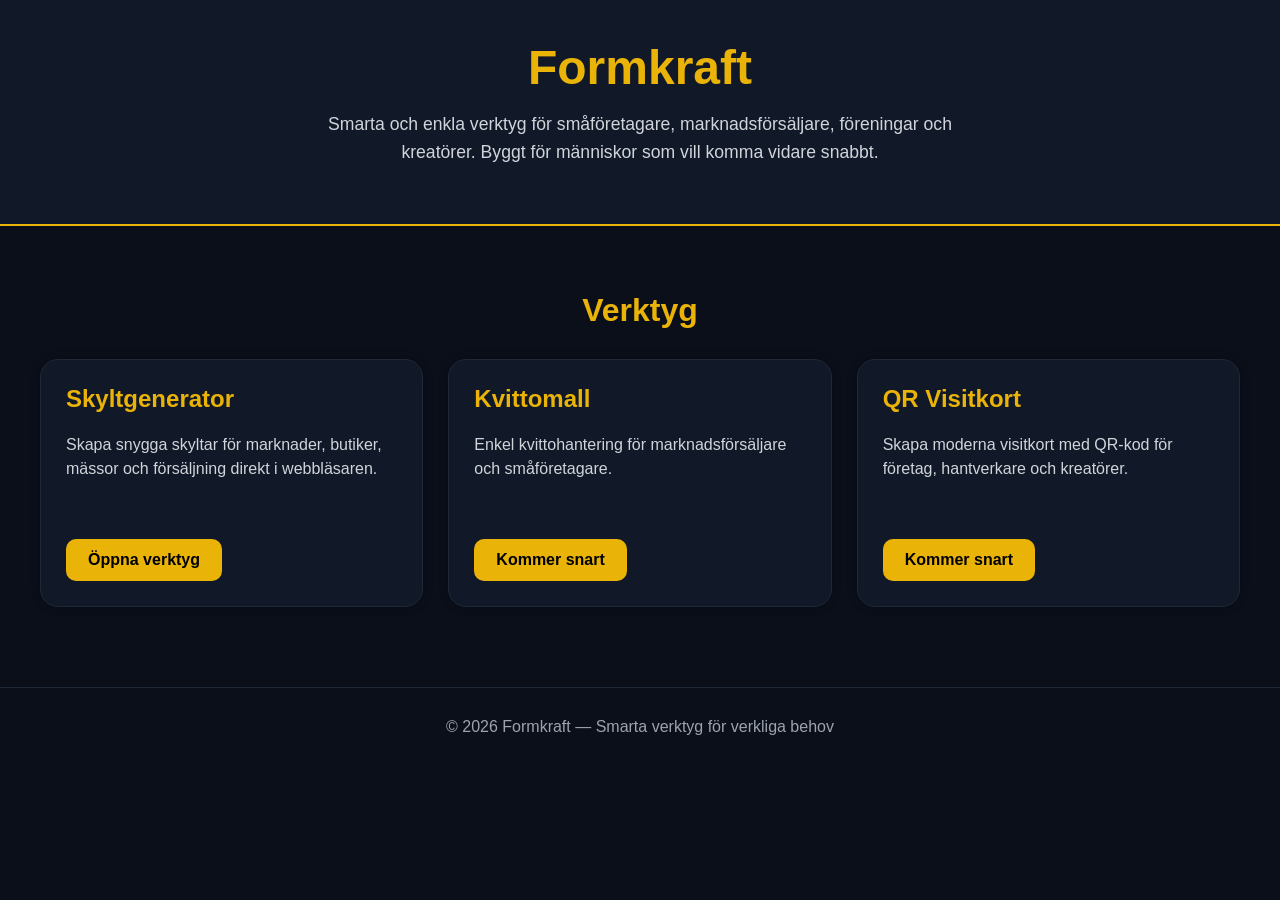
==== index.html @ 1ef2ce08 "Update index.html" ====
<!DOCTYPE html>
<html lang="sv">
<head>
  <meta charset="UTF-8">
  <meta name="viewport" content="width=device-width, initial-scale=1.0">
  <title>Formkraft</title>

  <style>
    /* Grundinställningar */
    body {
      margin: 0;
      padding: 0;
      font-family: Arial, sans-serif;
      background: #0b0f1a;
      color: white;
    }

    /* Header */
    header {
      background: #111827;
      padding: 40px 20px;
      text-align: center;
      border-bottom: 2px solid #eab308;
    }

    header h1 {
      margin: 0;
      font-size: 3rem;
      color: #eab308;
    }

    header p {
      margin-top: 15px;
      font-size: 1.1rem;
      color: #d1d5db;
      max-width: 700px;
      margin-left: auto;
      margin-right: auto;
      line-height: 1.6;
    }

    /* Verktygssektion */
    .container {
      max-width: 1200px;
      margin: auto;
      padding: 40px 20px;
    }

    .section-title {
      font-size: 2rem;
      margin-bottom: 30px;
      color: #eab308;
      text-align: center;
    }

    /* Kort-grid */
    .tool-grid {
      display: grid;
      grid-template-columns: repeat(auto-fit, minmax(260px, 1fr));
      gap: 25px;
    }

    /* Verktygskort */
    .tool-card {
      background: #111827;
      border: 1px solid #1f2937;
      border-radius: 18px;
      padding: 25px;
      transition: 0.3s;
      box-shadow: 0 0 10px rgba(0,0,0,0.3);
    }

    .tool-card:hover {
      transform: translateY(-5px);
      border-color: #eab308;
      box-shadow: 0 0 20px rgba(234,179,8,0.3);
    }

    .tool-card h2 {
      margin-top: 0;
      color: #eab308;
    }

    .tool-card p {
      color: #d1d5db;
      line-height: 1.5;
      min-height: 90px;
    }

    /* Knapp */
    .btn {
      display: inline-block;
      background: #eab308;
      color: black;
      text-decoration: none;
      padding: 12px 22px;
      border-radius: 10px;
      font-weight: bold;
      transition: 0.3s;
    }

    .btn:hover {
      background: #facc15;
    }

    /* Footer */
    footer {
      text-align: center;
      padding: 30px 20px;
      color: #9ca3af;
      border-top: 1px solid #1f2937;
      margin-top: 40px;
    }

    /* Mobilanpassning */
    @media (max-width: 600px) {
      header h1 {
        font-size: 2.2rem;
      }

      .section-title {
        font-size: 1.6rem;
      }
    }
  </style>
</head>

<body>

  <!-- Header -->
  <header>
    <h1>Formkraft</h1>

    <p>
      Smarta och enkla verktyg för småföretagare,
      marknadsförsäljare, föreningar och kreatörer.
      Byggt för människor som vill komma vidare snabbt.
    </p>
  </header>

  <!-- Innehåll -->
  <div class="container">

    <h2 class="section-title">Verktyg</h2>

    <div class="tool-grid">

      <!-- Skyltgenerator -->
      <div class="tool-card">
        <h2>Skyltgenerator</h2>

        <p>
          Skapa snygga skyltar för marknader,
          butiker, mässor och försäljning direkt i webbläsaren.
        </p>

        <a class="btn" href="sv/marknad/skyltgenerator/">
          Öppna verktyg
        </a>
      </div>

      <!-- Kommande -->
      <div class="tool-card">
        <h2>Kvittomall</h2>

        <p>
          Enkel kvittohantering för marknadsförsäljare
          och småföretagare.
        </p>

        <a class="btn" href="#">
          Kommer snart
        </a>
      </div>

      <!-- Kommande -->
      <div class="tool-card">
        <h2>QR Visitkort</h2>

        <p>
          Skapa moderna visitkort med QR-kod
          för företag, hantverkare och kreatörer.
        </p>

        <a class="btn" href="#">
          Kommer snart
        </a>
      </div>

    </div>

  </div>

  <!-- Footer -->
  <footer>
    © 2026 Formkraft — Smarta verktyg för verkliga behov
  </footer>

</body>
</html>
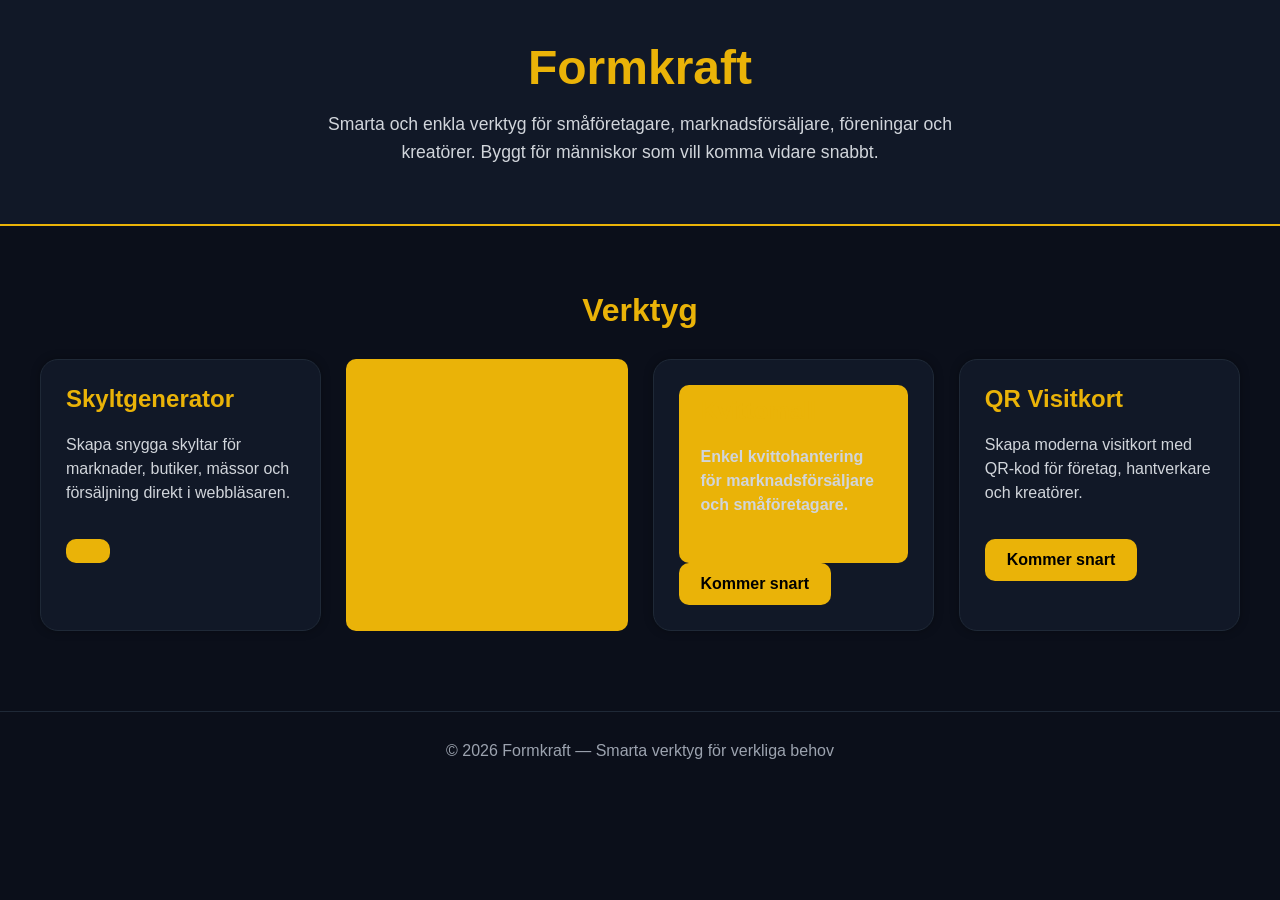
==== commit 56c3e829: "Update index.html" ====
--- a/index.html
+++ b/index.html
@@ -154,7 +154,7 @@
           butiker, mässor och försäljning direkt i webbläsaren.
         </p>
 
-        <a class="btn" href="sv/marknad/skyltgenerator/">
+        <a class="btn"href="sv/marknad/skyltgenerator/index.html"
           Öppna verktyg
         </a>
       </div>
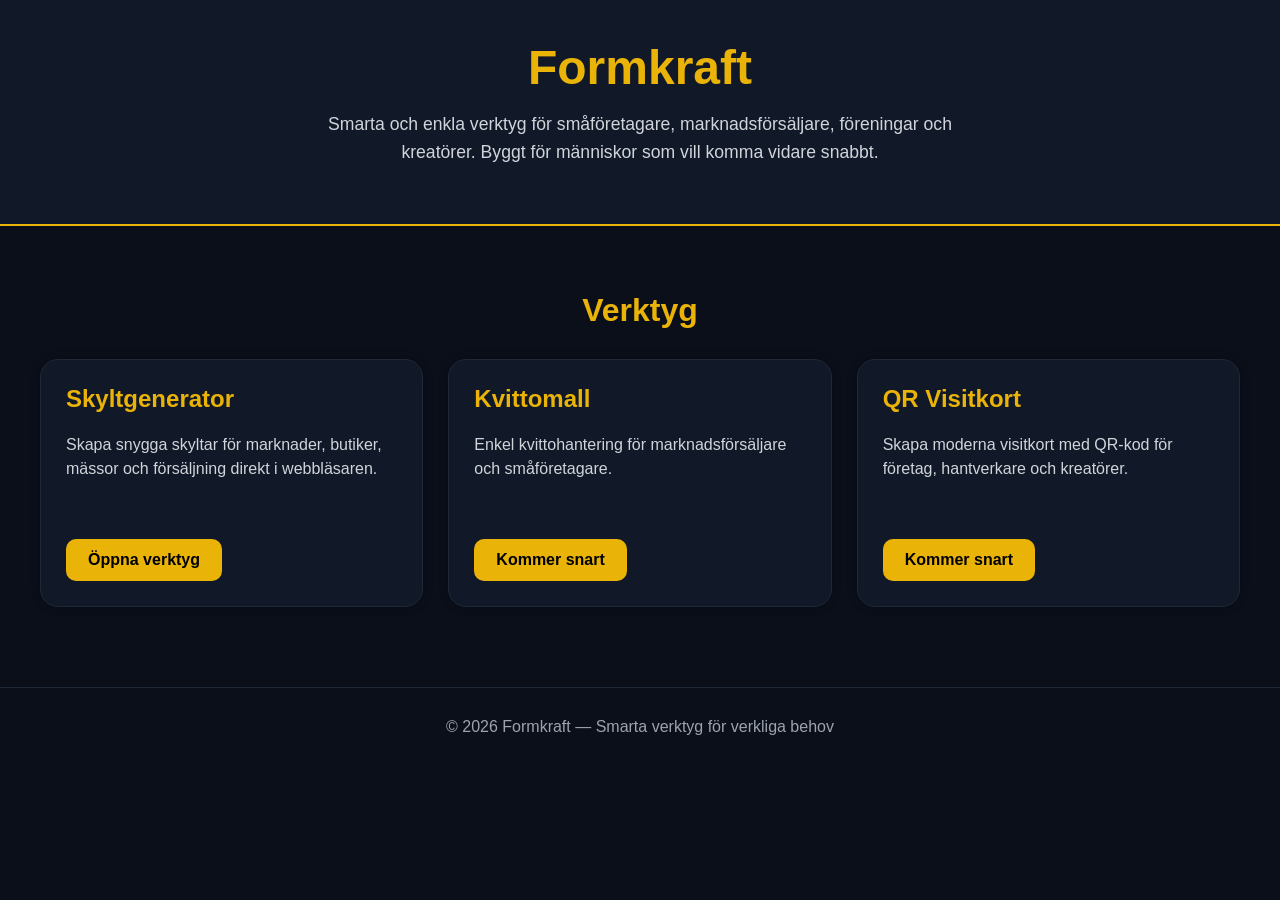
==== commit 1826bf6a: "Update index.html" ====
--- a/index.html
+++ b/index.html
@@ -154,9 +154,9 @@
           butiker, mässor och försäljning direkt i webbläsaren.
         </p>
 
-        <a class="btn"href="sv/marknad/skyltgenerator/index.html"
-          Öppna verktyg
-        </a>
+        <a class="btn" href="sv/marknad/skyltgenerator/">
+  Öppna verktyg
+</a>
       </div>
 
       <!-- Kommande -->
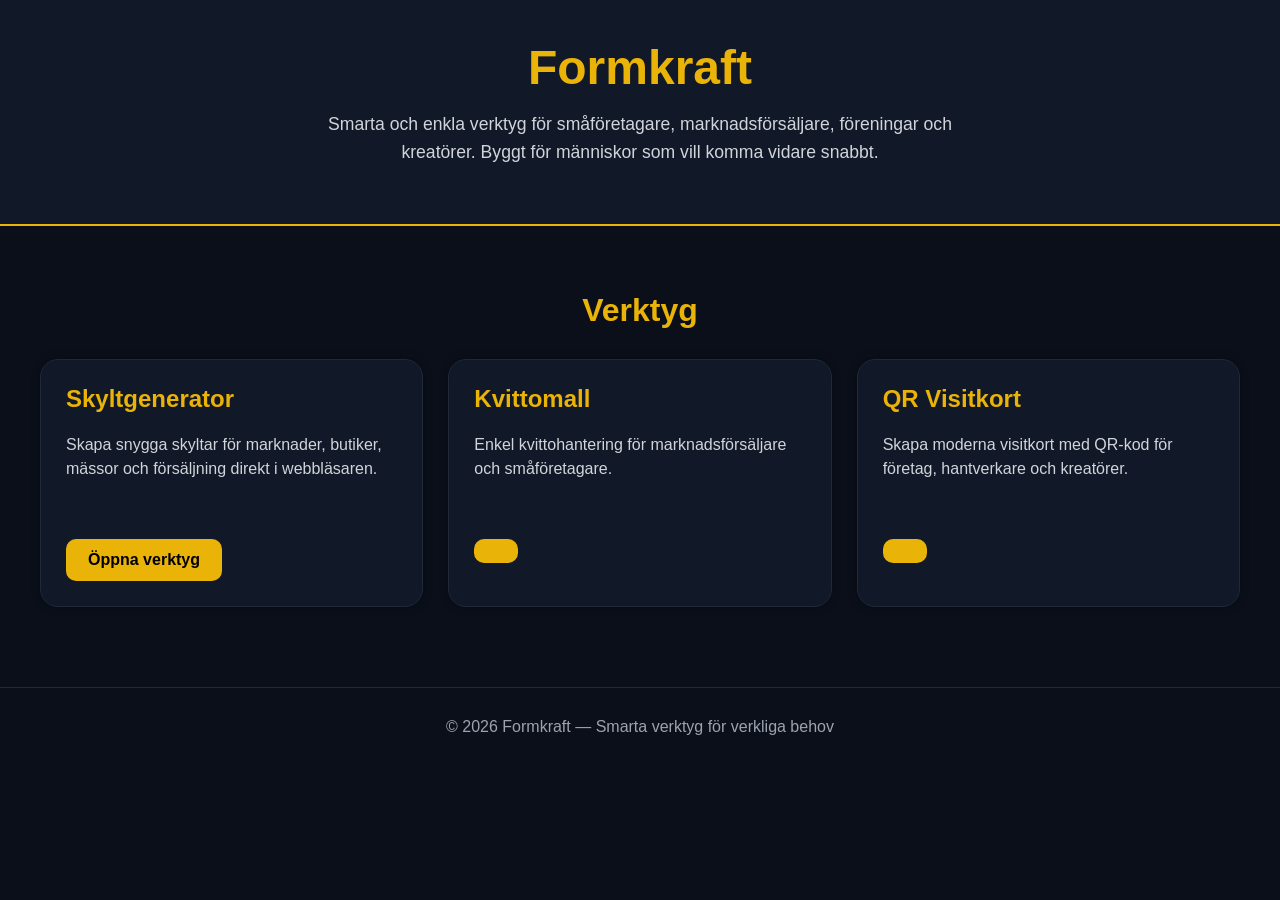
==== commit 2be1c7c5: "Update index.html" ====
--- a/index.html
+++ b/index.html
@@ -154,7 +154,7 @@
           butiker, mässor och försäljning direkt i webbläsaren.
         </p>
 
-        <a class="btn" href="sv/marknad/skyltgenerator/">
+        <a class="btn" href="sv/marknad/förtag/skyltgenerator/">
   Öppna verktyg
 </a>
       </div>
@@ -168,8 +168,10 @@
           och småföretagare.
         </p>
 
-        <a class="btn" href="#">
-          Kommer snart
+        <a class="btn" href="
+sv/marknad/företag/kvittomall/index.html
+">
+      
         </a>
       </div>
 
@@ -182,8 +184,8 @@
           för företag, hantverkare och kreatörer.
         </p>
 
-        <a class="btn" href="#">
-          Kommer snart
+        <a class="btn" href="sv/marknad/företag/qrvisitkort/index.html">
+        
         </a>
       </div>
 
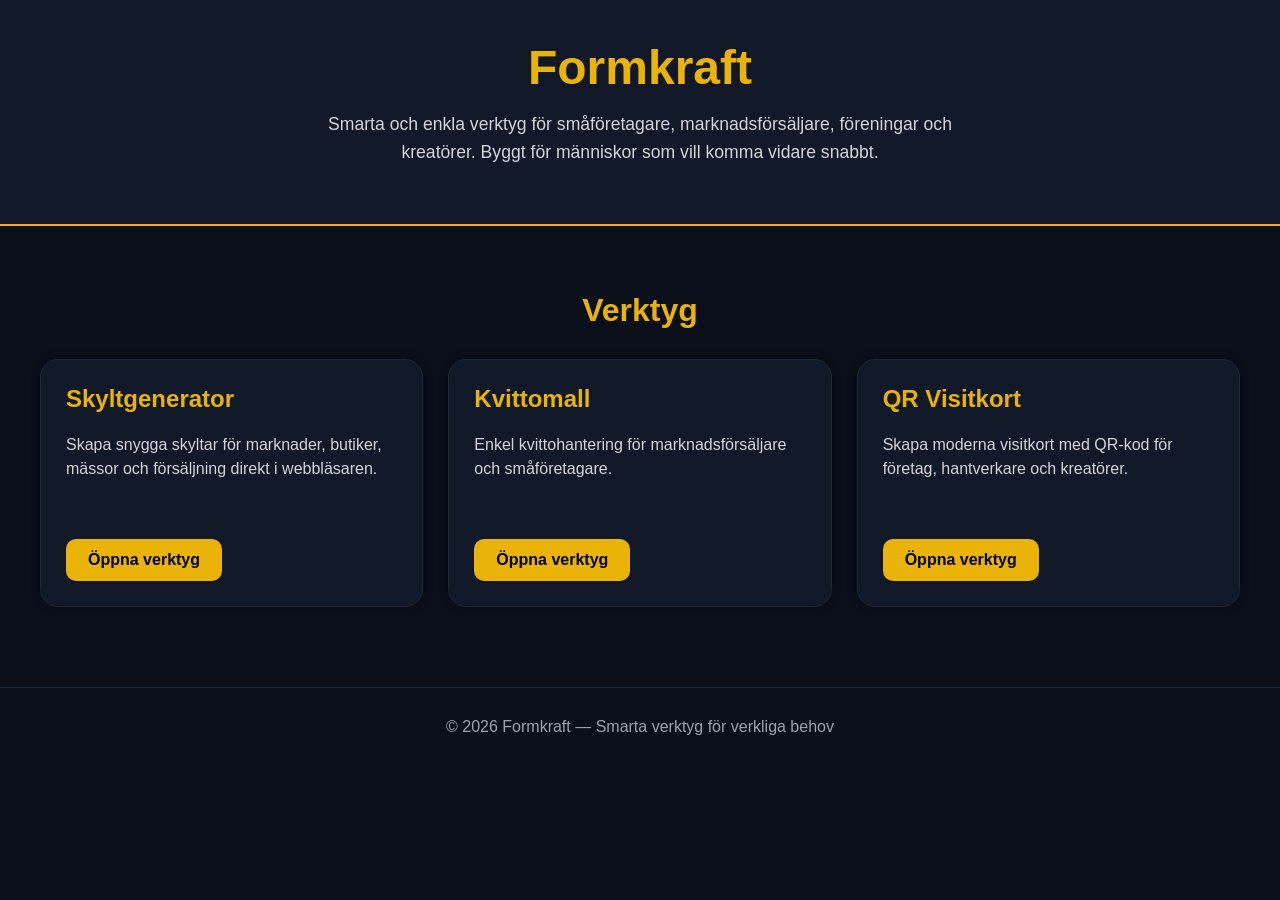
==== commit f031c0a9: "Fix button links in index.html" ====
--- a/index.html
+++ b/index.html
@@ -154,7 +154,7 @@
           butiker, mässor och försäljning direkt i webbläsaren.
         </p>
 
-        <a class="btn" href="sv/marknad/förtag/skyltgenerator/">
+        <a class="btn" href="sv/marknad/företag/skyltgenerator/">
   Öppna verktyg
 </a>
       </div>
@@ -170,7 +170,7 @@
 
         <a class="btn" href="
 sv/marknad/företag/kvittomall/index.html
-">
+"> Öppna verktyg
       
         </a>
       </div>
@@ -185,7 +185,7 @@
         </p>
 
         <a class="btn" href="sv/marknad/företag/qrvisitkort/index.html">
-        
+        Öppna verktyg
         </a>
       </div>
 
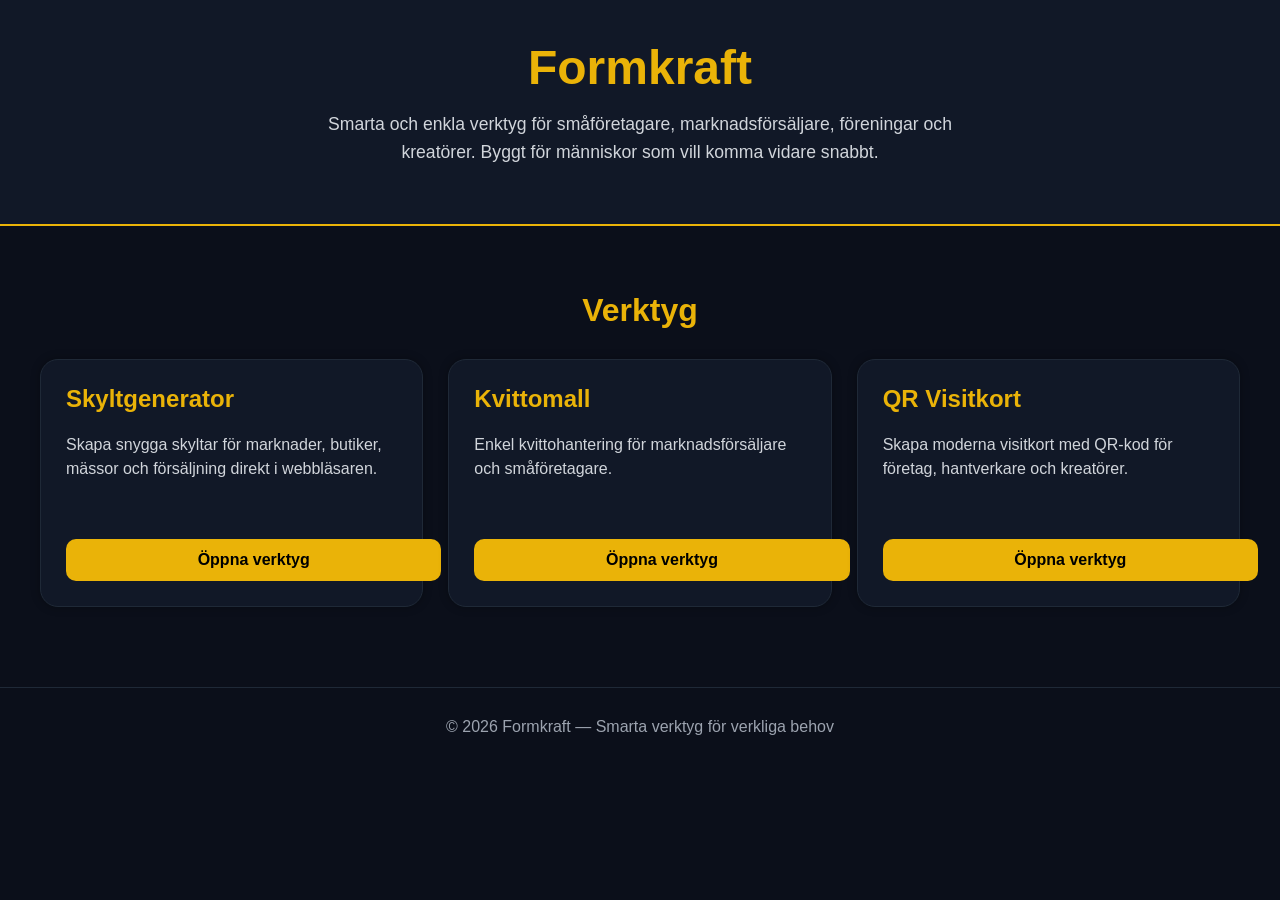
==== commit 238f756c: "Update index.html" ====
--- a/index.html
+++ b/index.html
@@ -1,134 +1,146 @@
 <!DOCTYPE html>
 <html lang="sv">
 <head>
+
   <meta charset="UTF-8">
+
   <meta name="viewport" content="width=device-width, initial-scale=1.0">
+
   <title>Formkraft</title>
 
   <style>
+
     /* Grundinställningar */
-    body {
-      margin: 0;
-      padding: 0;
-      font-family: Arial, sans-serif;
-      background: #0b0f1a;
-      color: white;
+    body{
+      margin:0;
+      padding:0;
+      font-family:Arial, sans-serif;
+      background:#0b0f1a;
+      color:white;
     }
 
     /* Header */
-    header {
-      background: #111827;
-      padding: 40px 20px;
-      text-align: center;
-      border-bottom: 2px solid #eab308;
-    }
-
-    header h1 {
-      margin: 0;
-      font-size: 3rem;
-      color: #eab308;
-    }
-
-    header p {
-      margin-top: 15px;
-      font-size: 1.1rem;
-      color: #d1d5db;
-      max-width: 700px;
-      margin-left: auto;
-      margin-right: auto;
-      line-height: 1.6;
-    }
-
-    /* Verktygssektion */
-    .container {
-      max-width: 1200px;
-      margin: auto;
-      padding: 40px 20px;
-    }
-
-    .section-title {
-      font-size: 2rem;
-      margin-bottom: 30px;
-      color: #eab308;
-      text-align: center;
-    }
-
-    /* Kort-grid */
-    .tool-grid {
-      display: grid;
-      grid-template-columns: repeat(auto-fit, minmax(260px, 1fr));
-      gap: 25px;
-    }
-
-    /* Verktygskort */
-    .tool-card {
-      background: #111827;
-      border: 1px solid #1f2937;
-      border-radius: 18px;
-      padding: 25px;
-      transition: 0.3s;
-      box-shadow: 0 0 10px rgba(0,0,0,0.3);
-    }
-
-    .tool-card:hover {
-      transform: translateY(-5px);
-      border-color: #eab308;
-      box-shadow: 0 0 20px rgba(234,179,8,0.3);
-    }
-
-    .tool-card h2 {
-      margin-top: 0;
-      color: #eab308;
-    }
-
-    .tool-card p {
-      color: #d1d5db;
-      line-height: 1.5;
-      min-height: 90px;
-    }
-
-    /* Knapp */
-    .btn {
-      display: inline-block;
-      background: #eab308;
-      color: black;
-      text-decoration: none;
-      padding: 12px 22px;
-      border-radius: 10px;
-      font-weight: bold;
-      transition: 0.3s;
-    }
-
-    .btn:hover {
-      background: #facc15;
+    header{
+      background:#111827;
+      padding:40px 20px;
+      text-align:center;
+      border-bottom:2px solid #eab308;
+    }
+
+    header h1{
+      margin:0;
+      font-size:3rem;
+      color:#eab308;
+    }
+
+    header p{
+      margin-top:15px;
+      font-size:1.1rem;
+      color:#d1d5db;
+      max-width:700px;
+      margin-left:auto;
+      margin-right:auto;
+      line-height:1.6;
+    }
+
+    /* Innehåll */
+    .container{
+      max-width:1200px;
+      margin:auto;
+      padding:40px 20px;
+    }
+
+    /* Rubrik */
+    .section-title{
+      font-size:2rem;
+      margin-bottom:30px;
+      color:#eab308;
+      text-align:center;
+    }
+
+    /* Grid */
+    .tool-grid{
+      display:grid;
+      grid-template-columns:repeat(auto-fit, minmax(260px, 1fr));
+      gap:25px;
+    }
+
+    /* Kort */
+    .tool-card{
+      background:#111827;
+      border:1px solid #1f2937;
+      border-radius:18px;
+      padding:25px;
+      transition:0.3s;
+      box-shadow:0 0 10px rgba(0,0,0,0.3);
+    }
+
+    .tool-card:hover{
+      transform:translateY(-5px);
+      border-color:#eab308;
+      box-shadow:0 0 20px rgba(234,179,8,0.3);
+    }
+
+    .tool-card h2{
+      margin-top:0;
+      color:#eab308;
+    }
+
+    .tool-card p{
+      color:#d1d5db;
+      line-height:1.5;
+      min-height:90px;
+    }
+
+    /* Knappar */
+    .btn{
+      display:inline-block;
+      width:100%;
+      text-align:center;
+      background:#eab308;
+      color:black;
+      text-decoration:none;
+      padding:12px 22px;
+      border-radius:10px;
+      font-weight:bold;
+      transition:0.3s;
+    }
+
+    .btn:hover{
+      background:#facc15;
     }
 
     /* Footer */
-    footer {
-      text-align: center;
-      padding: 30px 20px;
-      color: #9ca3af;
-      border-top: 1px solid #1f2937;
-      margin-top: 40px;
-    }
-
-    /* Mobilanpassning */
-    @media (max-width: 600px) {
-      header h1 {
-        font-size: 2.2rem;
+    footer{
+      text-align:center;
+      padding:30px 20px;
+      color:#9ca3af;
+      border-top:1px solid #1f2937;
+      margin-top:40px;
+    }
+
+    /* Mobil */
+    @media (max-width:600px){
+
+      header h1{
+        font-size:2.2rem;
       }
 
-      .section-title {
-        font-size: 1.6rem;
+      .section-title{
+        font-size:1.6rem;
       }
-    }
+
+    }
+
   </style>
+
 </head>
 
 <body>
 
   <!-- Header -->
   <header>
+
     <h1>Formkraft</h1>
 
     <p>
@@ -136,6 +148,7 @@
       marknadsförsäljare, föreningar och kreatörer.
       Byggt för människor som vill komma vidare snabbt.
     </p>
+
   </header>
 
   <!-- Innehåll -->
@@ -147,6 +160,7 @@
 
       <!-- Skyltgenerator -->
       <div class="tool-card">
+
         <h2>Skyltgenerator</h2>
 
         <p>
@@ -154,13 +168,15 @@
           butiker, mässor och försäljning direkt i webbläsaren.
         </p>
 
-        <a class="btn" href="sv/marknad/företag/skyltgenerator/">
-  Öppna verktyg
-</a>
+        <a class="btn" href="sv/marknad/företag/skyltgenerator/index.html">
+          Öppna verktyg
+        </a>
+
       </div>
 
-      <!-- Kommande -->
+      <!-- Kvittomall -->
       <div class="tool-card">
+
         <h2>Kvittomall</h2>
 
         <p>
@@ -168,15 +184,15 @@
           och småföretagare.
         </p>
 
-        <a class="btn" href="
-sv/marknad/företag/kvittomall/index.html
-"> Öppna verktyg
-      
+        <a class="btn" href="sv/marknad/företag/kvittomall/index.html">
+          Öppna verktyg
         </a>
+
       </div>
 
-      <!-- Kommande -->
+      <!-- QR Visitkort -->
       <div class="tool-card">
+
         <h2>QR Visitkort</h2>
 
         <p>
@@ -185,8 +201,9 @@
         </p>
 
         <a class="btn" href="sv/marknad/företag/qrvisitkort/index.html">
-        Öppna verktyg
+          Öppna verktyg
         </a>
+
       </div>
 
     </div>
